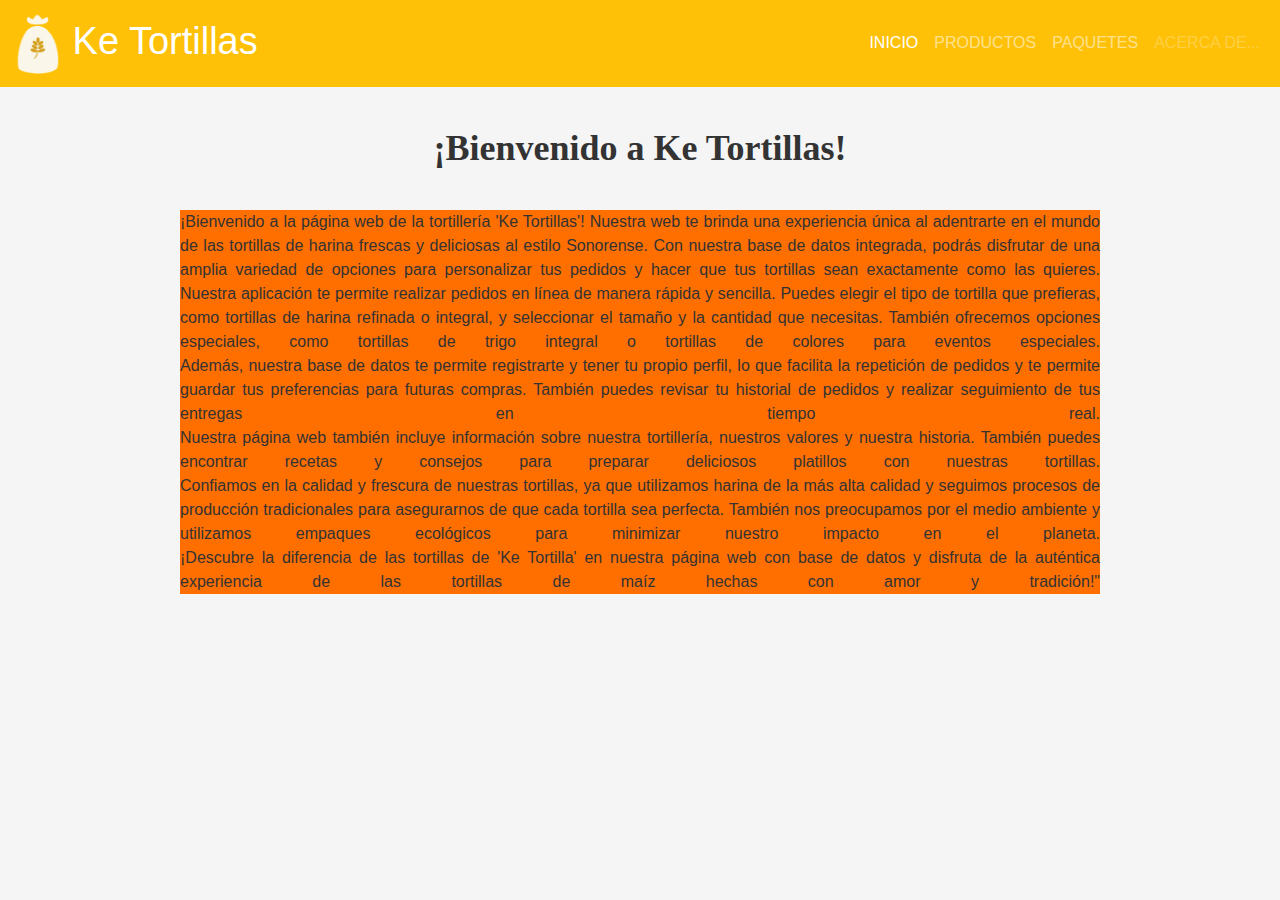
==== Pagina_Inicio.html @ 400ecfe3 "Creacion de paginas Inicio, pagina Produtos" ====
<!DOCTYPE html>
<html lang="en">

<head>
    <meta charset="UTF-8">
    <meta http-equiv="X-UA-Compatible" content="IE=edge">
    <meta name="viewport" content="width=device-width, initial-scale=1.0">
    <link rel="apple-touch-icon" sizes="180x180" href="IMG\Trigo-removebg-preview.png">
    <link rel="icon" type="image/png" sizes="32x32" href="IMG\Trigo-removebg-preview.png">
    <link rel="icon" type="image/png" sizes="16x16" href="IMG\Trigo-removebg-preview.png">
    <link rel="manifest" href="IMG\Trigo-removebg-preview.png">
    <!--Boostrap-->
    <link rel="stylesheet" href="css/bootstrap.min.css">
    <link rel="stylesheet" type="text/css" href="maquetado_Inicio.css">
    <title>Ke Tortillas</title>
</head>

<body>
    <nav class="navbar navbar-expand-lg navbar-dark bg-warning">
        <div class="container-fluid">
            <a class="navbar-brand" href="#" id="logo-text">
                <img src="IMG\Trigo-removebg-preview.png" alt="Logo" width="50" height="60"
                    class="d-inline-block align-text">
                Ke Tortillas
            </a>
            <button class="navbar-toggler" type="button" data-bs- toggle="collapse" data-bs-target="#navbarNav"
                aria-controls="navbarNav" aria-expanded="false" aria-label="Toggle navigation">
                <span class="navbar-toggler-icon"></span>
            </button>
            <div class="collapse navbar-collapse" id="navbarNav">
                <div class="navbar-nav ms-auto">
                    <ul class="navbar-nav">
                        <li class="nav-item">
                            <a class="nav-link active" aria-current="page" href="#">INICIO</a>
                        </li>
                        <li class="nav-item">
                            <a class="nav-link" href="Pagina_Productos.html">PRODUCTOS</a>
                        </li>
                        <li class="nav-item">
                            <a class="nav-link" href="#">PAQUETES</a>
                        </li>
                        <li class="nav-item">
                            <a class="nav-link disabled">ACERCA DE...</a>
                        </li>
                    </ul>
                </div>
            </div>
    </nav>

    <h1>¡Bienvenido a Ke Tortillas!</h1>
    <div class = "container">
        <p style="text-align: justify; text-justify: inter-word; text-align-last: justify;">
            ¡Bienvenido a la página web de la tortillería 'Ke Tortillas'! Nuestra web te brinda una experiencia única al
            adentrarte en el mundo de las tortillas de harina frescas y deliciosas al estilo Sonorense. Con nuestra base
            de datos integrada, podrás disfrutar de una amplia variedad de opciones para personalizar tus pedidos y
            hacer que tus tortillas sean exactamente como las quieres.<br>
            Nuestra aplicación te permite realizar pedidos en línea de manera rápida y sencilla. Puedes elegir el tipo
            de tortilla que prefieras, como tortillas de harina refinada o integral, y seleccionar el tamaño y la
            cantidad que necesitas. También ofrecemos opciones especiales, como tortillas de trigo integral o tortillas
            de colores para eventos especiales.<br>
            Además, nuestra base de datos te permite registrarte y tener tu propio perfil, lo que facilita la repetición
            de pedidos y te permite guardar tus preferencias para futuras compras. También puedes revisar tu historial
            de pedidos y realizar seguimiento de tus entregas en tiempo real.<br>
            Nuestra página web también incluye información sobre nuestra tortillería, nuestros valores y nuestra
            historia. También puedes encontrar recetas y consejos para preparar deliciosos platillos con nuestras
            tortillas.<br>
            Confiamos en la calidad y frescura de nuestras tortillas, ya que utilizamos harina de la más alta calidad y
            seguimos procesos de producción tradicionales para asegurarnos de que cada tortilla sea perfecta. También
            nos preocupamos por el medio ambiente y utilizamos empaques ecológicos para minimizar nuestro impacto en el
            planeta.<br>
            ¡Descubre la diferencia de las tortillas de 'Ke Tortilla' en nuestra página web con base de datos y disfruta
            de la auténtica experiencia de las tortillas de maíz hechas con amor y tradición!"<br>
        </p>
    </div>
</body>

</html>
---- maquetado_Inicio.css ----
*{
    padding: 0;
    margin: 0;
}

#logo-text {
    font-size: 38px;
}

body {
    font-family: Arial, sans-serif;
    background-color: #f5f5f5;
    color: #333;
    margin: 0;
    padding: 0;
}

p{
    font-family: Arial, Helvetica, sans-serif;
    text-align: left;
    font-size: medium;
    background-color: #ff6f00;
}

.container {
    max-width: 960px;
    margin: 0 auto;
    padding: 20px;
}
        
h1 {
    font-family: 'Times New Roman', Times, serif;
    text-align: center;
    font-size: 36px;
    font-weight: bold;
    margin-top: 40px;
    margin-bottom: 20px;
}
        
h2 {
    font-size: 24px;    
    font-weight: bold;
    margin-top: 40px;
    margin-bottom: 20px;
}
        
.product {
    display: flex;
    flex-wrap: wrap;
    justify-content: space-between;
    margin-top: 20px;
    margin-bottom: 40px;
}
        
.product img {
    width: 400px;
    height: 300px;
    object-fit: cover;
    margin-bottom: 20px;
}

.product-info {
    flex-basis: calc(50% - 20px);
    margin-bottom: 20px;
}

.product-title {
    font-size: 18px;
    font-weight: bold;
    margin-top: 0;
    margin-bottom: 10px;
}
            
.product-description {
    font-size: 16px;
    margin-top: 0;
    margin-bottom: 10px;
    line-height: 1.5;
}
        
.product-price {
    font-size: 18px;
    font-weight: bold;
    color: #ff6f00;
    margin-top: 0;
    margin-bottom: 10px;
}
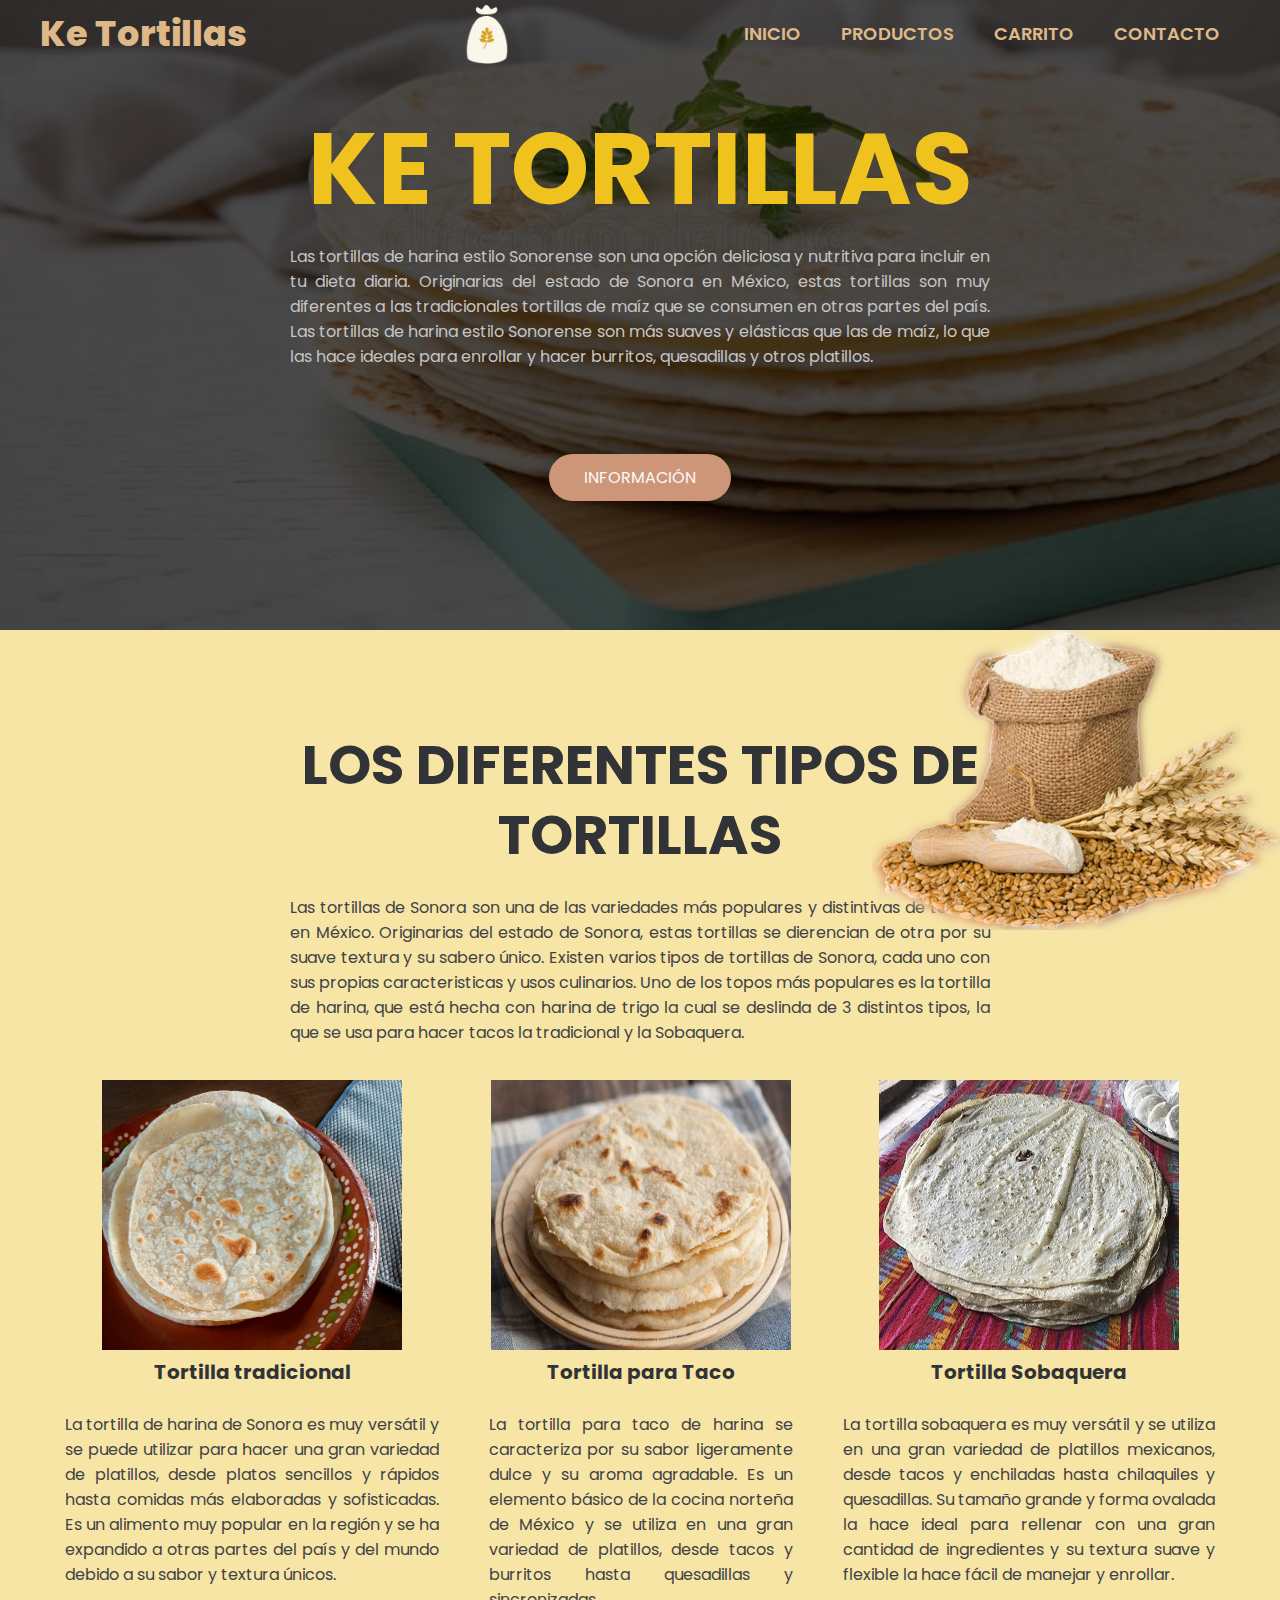
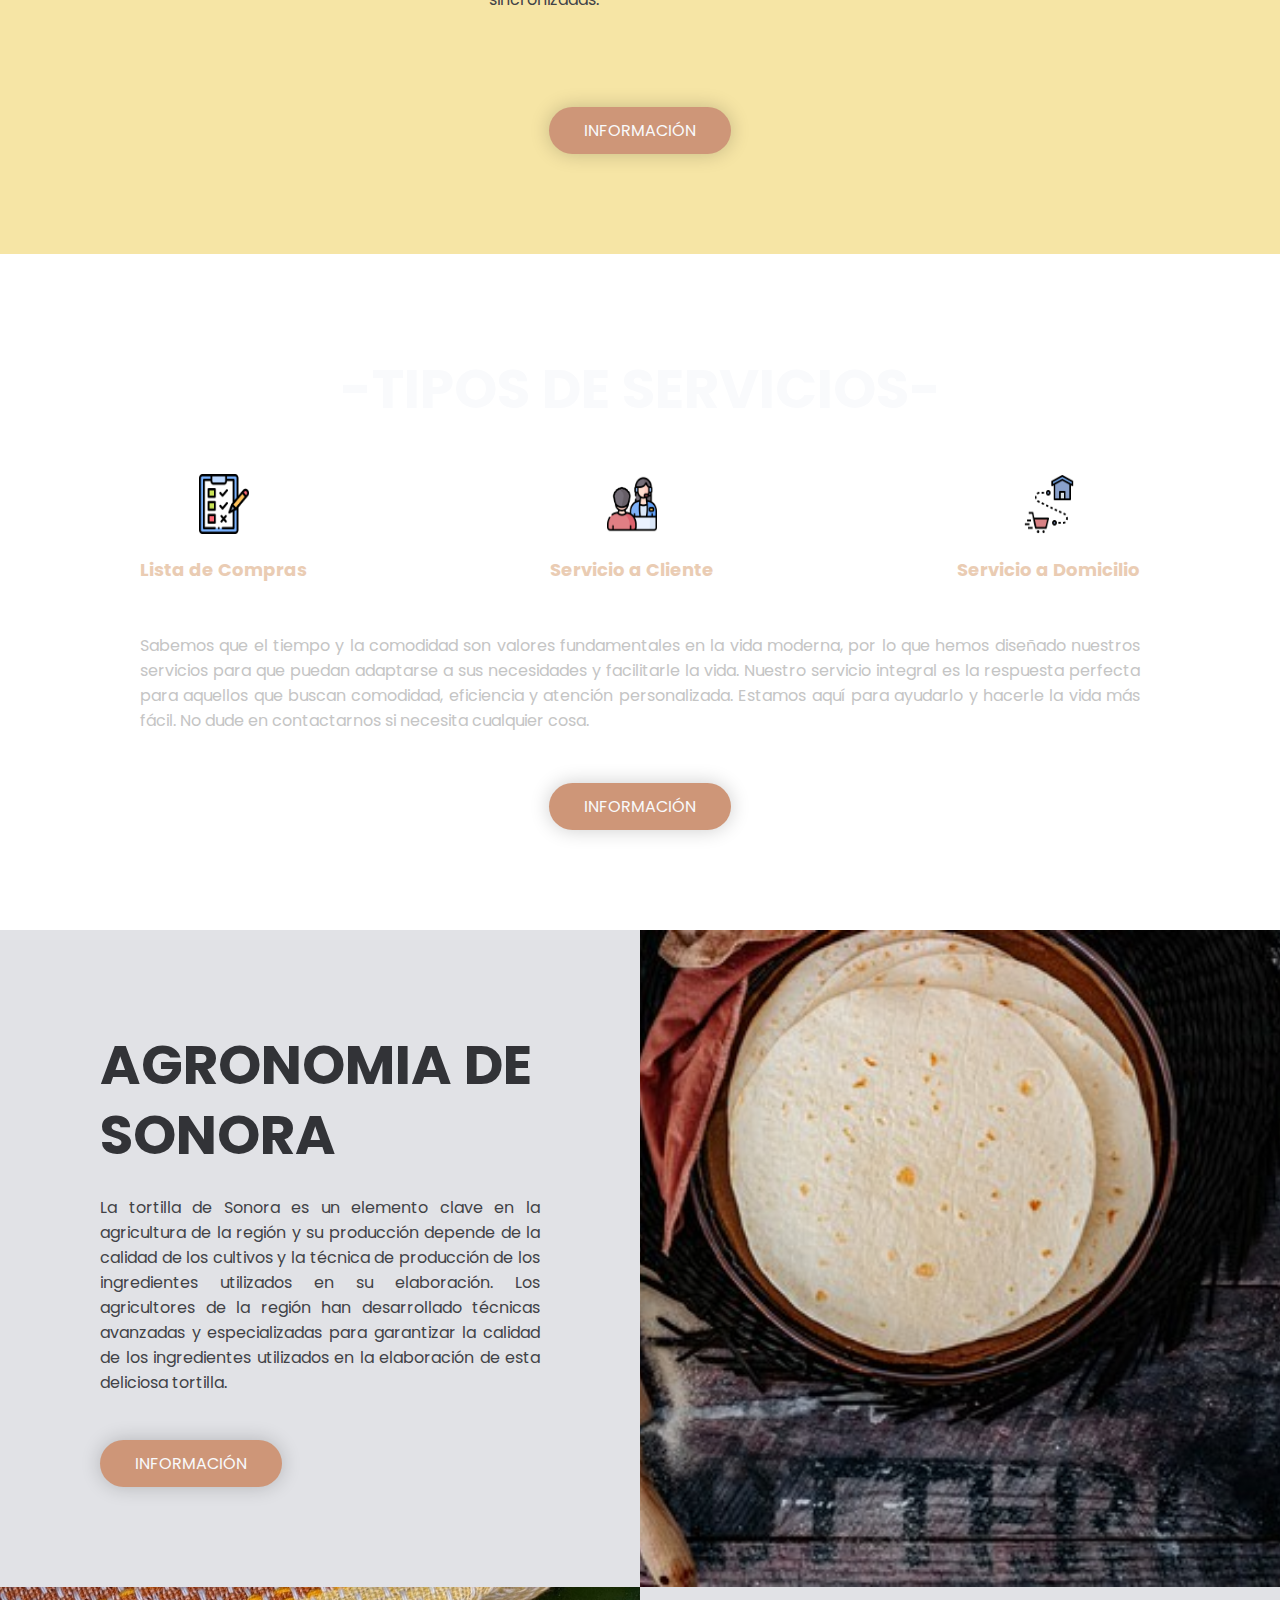
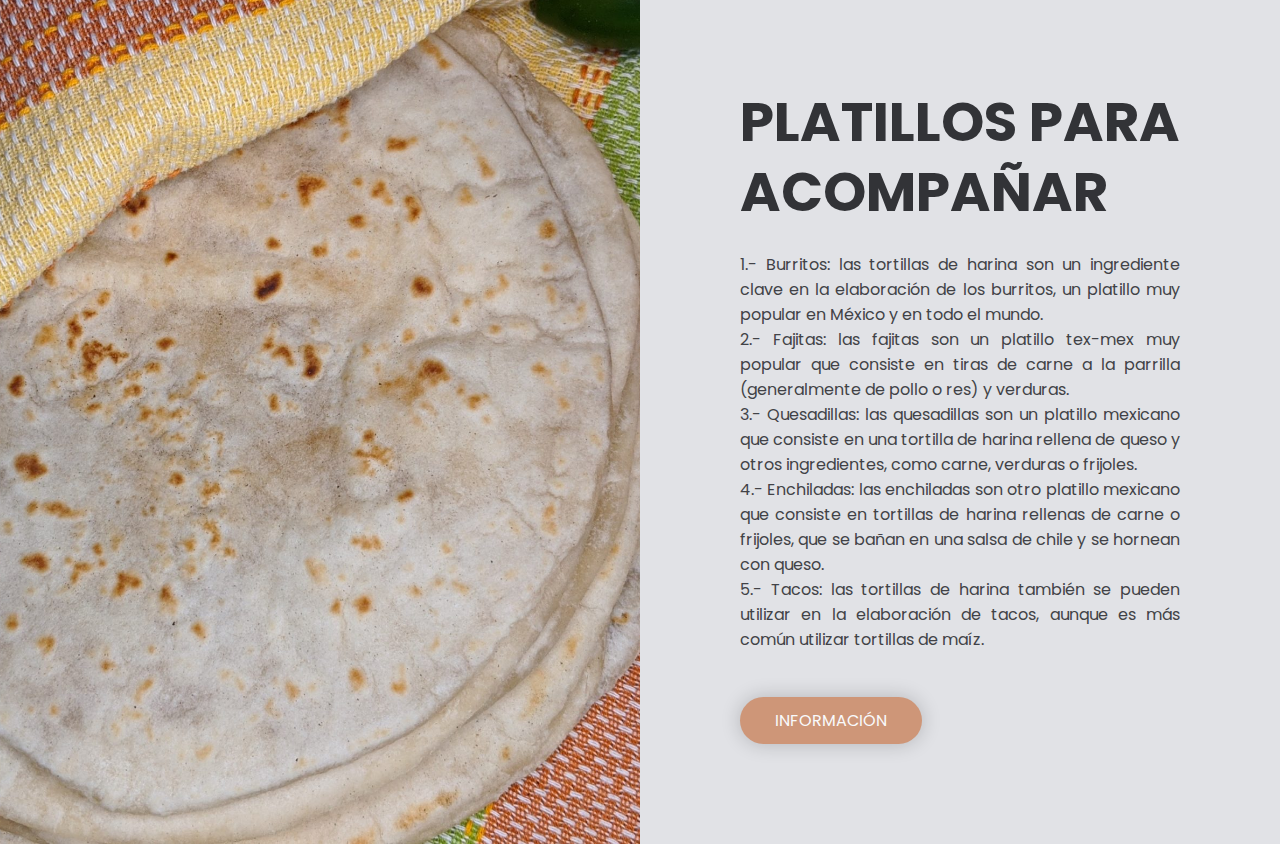
==== commit ab948cf4: "Implementacion del archivo" ====
--- a/Pagina_Inicio.html
+++ b/Pagina_Inicio.html
@@ -9,69 +9,171 @@
     <link rel="icon" type="image/png" sizes="32x32" href="IMG\Trigo-removebg-preview.png">
     <link rel="icon" type="image/png" sizes="16x16" href="IMG\Trigo-removebg-preview.png">
     <link rel="manifest" href="IMG\Trigo-removebg-preview.png">
-    <!--Boostrap-->
-    <link rel="stylesheet" href="css/bootstrap.min.css">
     <link rel="stylesheet" type="text/css" href="maquetado_Inicio.css">
     <title>Ke Tortillas</title>
 </head>
 
 <body>
-    <nav class="navbar navbar-expand-lg navbar-dark bg-warning">
-        <div class="container-fluid">
-            <a class="navbar-brand" href="#" id="logo-text">
-                <img src="IMG\Trigo-removebg-preview.png" alt="Logo" width="50" height="60"
-                    class="d-inline-block align-text">
-                Ke Tortillas
-            </a>
-            <button class="navbar-toggler" type="button" data-bs- toggle="collapse" data-bs-target="#navbarNav"
-                aria-controls="navbarNav" aria-expanded="false" aria-label="Toggle navigation">
-                <span class="navbar-toggler-icon"></span>
-            </button>
-            <div class="collapse navbar-collapse" id="navbarNav">
-                <div class="navbar-nav ms-auto">
-                    <ul class="navbar-nav">
-                        <li class="nav-item">
-                            <a class="nav-link active" aria-current="page" href="#">INICIO</a>
-                        </li>
-                        <li class="nav-item">
-                            <a class="nav-link" href="Pagina_Productos.html">PRODUCTOS</a>
-                        </li>
-                        <li class="nav-item">
-                            <a class="nav-link" href="#">PAQUETES</a>
-                        </li>
-                        <li class="nav-item">
-                            <a class="nav-link disabled">ACERCA DE...</a>
-                        </li>
-                    </ul>
+
+    <header class="header">
+        <div class="menu container">
+
+            <a href="#" class="logo">Ke Tortillas</a><img src="IMG\Trigo-removebg-preview.png" alt="Logo" class="logo"
+                width="50" height="60" class="d-inline-block align-text">
+            <input type="checkbox" id="menu" />
+            <label for="menu">
+                <img src="IMG/Menu.png" class="menu-icono" alt="">
+            </label>
+            <nav class="navbar">
+                <ul>
+                    <li><a href="Pagina_Inicio.html">INICIO</a></li>
+                    <li><a href="Pagina_Productos.html">PRODUCTOS</a></li>
+                    <li><a href="Pagina_CarritoCompras.html">CARRITO</a></li>
+                    <li><a href="#">CONTACTO</a></li>
+                </ul>
+            </nav>
+        </div>
+        <div class="header-content container">
+
+            <h1>Ke Tortillas</h1>
+
+            <p>
+                Las tortillas de harina estilo Sonorense son una opción deliciosa y nutritiva para incluir en tu dieta
+                diaria. Originarias del estado de Sonora en México, estas tortillas son muy diferentes a las
+                tradicionales tortillas de maíz que se consumen en otras partes del país.
+                Las tortillas de harina estilo Sonorense son más suaves y elásticas que las de maíz, lo que las hace
+                ideales para enrollar y hacer burritos, quesadillas y otros platillos.
+            </p>
+            <br><br><a href="#" class="btn-1">Información</a>
+        </div>
+    </header>
+
+    <section class="Tortilla">
+        <img class="Tortilla-img" src="IMG/Decoracion.png" alt="">
+        <div class="Tortilla-content container">
+
+            <h2>Los diferentes tipos de tortillas</h2>
+
+            <p class="txt-p">
+                Las tortillas de Sonora son una de las variedades más populares y distintivas de
+                tortillas en México. Originarias del estado de Sonora, estas tortillas se dierencian
+                de otra por su suave textura y su sabero único.
+
+                Existen varios tipos de tortillas de Sonora, cada uno con sus propias caracteristicas
+                y usos culinarios. Uno de los topos más populares es la tortilla de harina, que está hecha
+                con harina de trigo la cual se deslinda de 3 distintos tipos, la que se usa para hacer tacos
+                la tradicional y la Sobaquera.
+            </p>
+
+            <div class="Tortilla-group">
+
+                <div class="Tortilla-1">
+                    <img src="IMG/Tortilla_Tradicional.jpeg" alt="" width="300" height="270">
+                    <h3>Tortilla tradicional</h3>
+                    <p>La tortilla de harina de Sonora es muy versátil y se puede utilizar para hacer una gran
+                        variedad de platillos, desde platos sencillos y rápidos hasta comidas más elaboradas y
+                        sofisticadas. Es un alimento muy popular en la región y se ha expandido a otras partes
+                        del país y del mundo debido a su sabor y textura únicos.
+                    </p>
+                </div>
+
+                <div class="Tortilla-1">
+                    <img src="IMG/Tortilla_Taco.jpeg" alt="" width="300" height="270">
+                    <h3>Tortilla para Taco</h3>
+                    <p>La tortilla para taco de harina se caracteriza por su sabor ligeramente dulce y su aroma
+                        agradable.
+                        Es un elemento básico de la cocina norteña de México y se utiliza en una gran variedad de
+                        platillos,
+                        desde tacos y burritos hasta quesadillas y sincronizadas.
+                    </p>
+                </div>
+
+                <div class="Tortilla-1">
+                    <img src="IMG/Tortilla_Sobaquera.jpeg" alt="" width="300" height="270">
+                    <h3>Tortilla Sobaquera</h3>
+                    <p>La tortilla sobaquera es muy versátil y se utiliza en una gran variedad de platillos mexicanos,
+                        desde
+                        tacos y enchiladas hasta chilaquiles y quesadillas. Su tamaño grande y forma ovalada la hace
+                        ideal
+                        para rellenar con una gran cantidad de ingredientes y su textura suave y flexible la hace fácil
+                        de
+                        manejar y enrollar.
+                    </p>
                 </div>
             </div>
-    </nav>
 
-    <h1>¡Bienvenido a Ke Tortillas!</h1>
-    <div class = "container">
-        <p style="text-align: justify; text-justify: inter-word; text-align-last: justify;">
-            ¡Bienvenido a la página web de la tortillería 'Ke Tortillas'! Nuestra web te brinda una experiencia única al
-            adentrarte en el mundo de las tortillas de harina frescas y deliciosas al estilo Sonorense. Con nuestra base
-            de datos integrada, podrás disfrutar de una amplia variedad de opciones para personalizar tus pedidos y
-            hacer que tus tortillas sean exactamente como las quieres.<br>
-            Nuestra aplicación te permite realizar pedidos en línea de manera rápida y sencilla. Puedes elegir el tipo
-            de tortilla que prefieras, como tortillas de harina refinada o integral, y seleccionar el tamaño y la
-            cantidad que necesitas. También ofrecemos opciones especiales, como tortillas de trigo integral o tortillas
-            de colores para eventos especiales.<br>
-            Además, nuestra base de datos te permite registrarte y tener tu propio perfil, lo que facilita la repetición
-            de pedidos y te permite guardar tus preferencias para futuras compras. También puedes revisar tu historial
-            de pedidos y realizar seguimiento de tus entregas en tiempo real.<br>
-            Nuestra página web también incluye información sobre nuestra tortillería, nuestros valores y nuestra
-            historia. También puedes encontrar recetas y consejos para preparar deliciosos platillos con nuestras
-            tortillas.<br>
-            Confiamos en la calidad y frescura de nuestras tortillas, ya que utilizamos harina de la más alta calidad y
-            seguimos procesos de producción tradicionales para asegurarnos de que cada tortilla sea perfecta. También
-            nos preocupamos por el medio ambiente y utilizamos empaques ecológicos para minimizar nuestro impacto en el
-            planeta.<br>
-            ¡Descubre la diferencia de las tortillas de 'Ke Tortilla' en nuestra página web con base de datos y disfruta
-            de la auténtica experiencia de las tortillas de maíz hechas con amor y tradición!"<br>
-        </p>
-    </div>
+            <a href="#" class="btn-1">Información</a>
+        </div>
+    </section>
+
+    <main class="Services">
+        <div class="Services-content container">
+            <h2>-Tipos de servicios-</h2>
+
+            <div class="Services-group">
+
+                <div class="Services-1">
+                    <img src="IMG/lista-de-verificacion.png" alt="" width="50" height="60">
+                    <h3>Lista de Compras</h3>
+                </div>
+                <div class="Services-1">
+                    <img src="IMG/atencion-al-cliente.png" alt="" width="50" height="60">
+                    <h3>Servicio a Cliente</h3>
+                </div>
+                <div class="Services-1">
+                    <img src="IMG/entrega-a-domicilio.png" alt="" width="50" height="60">
+                    <h3>Servicio a Domicilio</h3>
+                </div>
+            </div>
+
+            <p>
+                Sabemos que el tiempo y la comodidad son valores fundamentales en la vida moderna, por lo que hemos
+                diseñado nuestros servicios para que puedan adaptarse a sus necesidades y facilitarle la vida. Nuestro
+                servicio integral es la respuesta perfecta para aquellos que buscan comodidad, eficiencia y atención
+                personalizada. Estamos aquí para ayudarlo y hacerle la vida más fácil. No dude en contactarnos si
+                necesita cualquier cosa.
+            </p>
+            <a href="#" class="btn-1">Información</a>
+        </div>
+    </main>
+
+    <section class="general">
+        <div class="general-1">
+            <h2>Agronomia de Sonora</h2>
+            <p>
+                La tortilla de Sonora es un elemento clave en la agricultura de la región y su producción depende de la
+                calidad de los cultivos y la técnica de producción de los ingredientes utilizados en su elaboración. Los
+                agricultores de la región han desarrollado técnicas avanzadas y especializadas para garantizar la
+                calidad de los ingredientes utilizados en la elaboración de esta deliciosa tortilla.
+            </p>
+            <a href="#" class="btn-1">Información</a>
+        </div>
+        <div class="general-2"></div>
+    </section>
+
+    <section class="general">
+        <div class="general-3"></div>
+        <div class="general-1">
+            <h2>Platillos para acompañar</h2>
+            <p>
+                1.- Burritos: las tortillas de harina son un ingrediente clave en la elaboración de los burritos, un
+                platillo muy popular en México y en todo el mundo.<br>
+
+                2.- Fajitas: las fajitas son un platillo tex-mex muy popular que consiste en tiras de carne a la
+                parrilla (generalmente de pollo o res) y verduras.<br>
+
+                3.- Quesadillas: las quesadillas son un platillo mexicano que consiste en una tortilla de harina rellena
+                de queso y otros ingredientes, como carne, verduras o frijoles.<br>
+
+                4.- Enchiladas: las enchiladas son otro platillo mexicano que consiste en tortillas de harina rellenas
+                de carne o frijoles, que se bañan en una salsa de chile y se hornean con queso.<br>
+
+                5.- Tacos: las tortillas de harina también se pueden utilizar en la elaboración de tacos, aunque es más
+                común utilizar tortillas de maíz.
+            </p>
+            <a href="#" class="btn-1">Información</a>
+        </div>
+    </section>
 </body>
 
 </html>--- a/maquetado_Inicio.css
+++ b/maquetado_Inicio.css
@@ -1,87 +1,351 @@
+@import url('https://fonts.googleapis.com/css2?family=Poppins:wght@400;500;600;700;800&display=swap');
+
 *{
-    padding: 0;
-    margin: 0;
-}
-
-#logo-text {
-    font-size: 38px;
-}
-
-body {
-    font-family: Arial, sans-serif;
-    background-color: #f5f5f5;
-    color: #333;
     margin: 0;
     padding: 0;
-}
-
-p{
-    font-family: Arial, Helvetica, sans-serif;
-    text-align: left;
-    font-size: medium;
-    background-color: #ff6f00;
+    box-sizing: border-box;
+    text-decoration: none;
+    list-style: none;
+}
+
+body{
+    font-family: 'Poppins', sans-serif;
 }
 
 .container {
-    max-width: 960px;
+    max-width: 1200px;
     margin: 0 auto;
+}
+
+.header {
+    background-image: linear-gradient(
+        rgba(0, 0, 0, 0.7),
+        rgba(0, 0, 0, 0.7)),
+        url(IMG/fondo_Caratula.png);
+    background-position: center bottom;
+    background-repeat: no-repeat;
+    background-size: cover;
+    min-height: 70vh;
+    display: flex;
+    align-items: center;
+}
+
+.menu{
+    position: absolute;
+    top: 0;
+    left: 0;
+    right: 0;
+    display: flex;
+    align-items: center;
+    justify-content: space-between;
+}
+
+.logo{
+    color: burlywood;
+    font-size: 35px;
+    font-weight: 800;
+}
+
+.menu .navbar ul li{
+    position: relative;
+    float: left;
+}
+
+.menu .navbar ul li a{
+    font-size: 18px;
     padding: 20px;
-}
-        
-h1 {
-    font-family: 'Times New Roman', Times, serif;
+    color: burlywood;
+    display: block;
+    font-weight: 600;
+}
+
+.menu .navbar ul li a:hover{
+    color:darkgoldenrod;
+}
+
+#menu{
+    display: none;
+}
+
+.menu-icono{
+    width: 45px;
+}
+
+.menu label{
+    cursor:pointer;
+    display: none;
+}
+
+.header-content{
     text-align: center;
-    font-size: 36px;
-    font-weight: bold;
-    margin-top: 40px;
+}
+
+.header-content h1{
+    font-size: 100px;
+    line-height: 80px;
+    color: #F0C21D;
+    text-transform: uppercase;
+    margin-bottom: 35px;
+}
+
+.header-content p{
+    font-size: 16px;
+    color: #c5c5c5;
+    padding: 0 250px;
+    margin-bottom: 35px;
+    text-align: justify;
+}
+
+.btn-1 {
+    display: inline-block;
+    padding: 11px 35px;
+    background-color: #CE9678;
+    color: #F9FAFC;
+    text-transform: uppercase;
+    border-radius: 25px;
+    -webkit-border-radius: 25px;
+    -moz-border-radius: 25px;
+    -ms-border-radius: 25px;
+    -o-border-radius: 25px;
+    box-shadow: 0 0 20px rgba(0, 0, 0, 0.2);
+}
+
+.btn-1:hover{
+    background-color: #ebad8d;
+}
+
+.Tortilla{
+    padding: 100px 0;
+    background-color: #F6E5A5;
+    position: relative;
+}
+
+.Tortilla-content{
+    text-align: center;
+}
+
+.Tortilla-content h2{
+    font-size: 55px;
+    line-height: 70px;
+    color: #323337;
+    text-transform: uppercase;
+    padding: 0 250px;
+    margin-bottom: 15px;
+}
+
+.txt-p{
+    font-size: 16px;
+    color: #414247;
+    padding: 0 250px;
+    margin-bottom: 35px;
+}
+
+.Tortilla-group{
+   display: flex;
+   justify-content: space-between;
+   margin-bottom: 50px; 
+}
+
+.Tortilla-1{
+    padding: 0 25px;
+}
+
+.Tortilla-1 img{
+    width: 300px;
+}
+
+.Tortilla-img{
+    position: absolute;
+    top: 0;
+    right: 0;
+}
+
+.Tortilla-1 h3{
+    color: #323337;
+    font-size: 20px;
+    margin-bottom: 15px;
+}
+
+.Services{
+    background-image: linear-gradient(
+        rgba(0,0,0,0.7),
+        rgba(0,0,0,0.7)),
+        url(IMG/background_Services.png);
+    background-position: center center;
+    background-repeat: no-repeat;
+    background-size: cover;
+    background-attachment: fixed;
+    padding: 100px 0;
+}
+
+.Services-content{
+    text-align: center;
+}
+
+.Services-content h2{
+    font-size: 55px;
+    line-height: 70px;
+    color: #F9FAFC;
+    text-transform: uppercase;
+    margin-bottom: 50px;
+}
+
+.Services-content p{
+    font-size: 16px;
+    color: #C5C5C5;
+    margin-bottom: 50px;
+    padding: 0 100px;
+}
+
+.Services-group {
+    display: flex;
+    justify-content: space-between;
+    margin-bottom: 50px;
+}
+
+.Services-1 {
+    padding: 0 100px;
+}
+
+.Services-1 img{
+    width: 50px;
+    margin-bottom: 15px;
+}
+
+.Services-1 h3{
+    color: #EACCB3;
+    font-size: 18px;
+}
+
+.general{
+    display: flex;
+}
+
+.general-1 {
+    width: 50%;
+    padding: 100px  100px 100px;
+    background-color: #E1E2E6;
+}
+
+.general-2 {
+    background-image: url(IMG/general-2.png);
+    background-position: center center;
+    background-repeat: no-repeat;
+    background-size: cover;
+    width: 50%;
+}
+
+.general-3 {
+    background-image: url(IMG/general-3.png);
+    background-position: center center;
+    background-repeat: no-repeat;
+    background-size: cover;
+    width: 50%;
+}
+
+h2 {
+    font-size: 55px;
+    line-height: 70px;
+    color: #323337;
+    text-transform: uppercase;
     margin-bottom: 20px;
 }
-        
-h2 {
-    font-size: 24px;    
-    font-weight: bold;
-    margin-top: 40px;
-    margin-bottom: 20px;
-}
-        
-.product {
-    display: flex;
-    flex-wrap: wrap;
-    justify-content: space-between;
-    margin-top: 20px;
-    margin-bottom: 40px;
-}
-        
-.product img {
-    width: 400px;
-    height: 300px;
-    object-fit: cover;
-    margin-bottom: 20px;
-}
-
-.product-info {
-    flex-basis: calc(50% - 20px);
-    margin-bottom: 20px;
-}
-
-.product-title {
-    font-size: 18px;
-    font-weight: bold;
-    margin-top: 0;
-    margin-bottom: 10px;
-}
-            
-.product-description {
+
+p {
+    text-align: justify;
     font-size: 16px;
-    margin-top: 0;
-    margin-bottom: 10px;
-    line-height: 1.5;
-}
-        
-.product-price {
-    font-size: 18px;
-    font-weight: bold;
-    color: #ff6f00;
-    margin-top: 0;
-    margin-bottom: 10px;
+    color: #414247;
+    margin: 25px 0 45px 0;
+}
+
+@media(max-width:991px){
+
+    .menu{
+        padding: 30px;
+    }
+
+    .menu label{
+        display: initial;
+    }
+
+    .menu .navbar {
+        position: absolute;
+        top: 100%;
+        left: 0;
+        right: 0;
+        background-color: #323337;
+        display: none;
+    }
+
+    .menu .navbar ul li {
+        width: 100%;
+    }
+
+    #menu:checked ~ .navbar{
+        display: initial;
+    }
+
+    .header{
+        min-height: 0vh;
+    }
+
+    .header-content{
+        padding: 100px 30px;
+    }
+
+    .header-content p {
+        padding: 0;
+    }
+
+    .Tortilla {
+        padding: 30px;
+    }
+
+    .Tortilla-content h2{
+        padding: 0;
+    }
+
+    .txt-p{
+        padding: 0;
+    }
+
+    .Tortilla-group{
+        flex-direction: column;
+        margin-bottom: 0;
+    }
+
+    .Tortilla-img{
+        display: none;
+    }
+
+    .Services{
+        padding: 30px;
+    }
+
+    .Services-content p{
+        padding: 0;
+    }
+
+    .Services-group{
+        flex-direction: column;
+        margin-bottom: 0;
+    }
+
+    .Services-1{
+        margin-bottom: 25px;
+    }
+
+    .general {
+        flex-direction: column;
+    }
+
+    .general-1{
+        width: 100%;
+        padding: 30px;
+        text-align: center;
+    }
+
+    .general-2, .general-3{
+        display: none;
+    }
 }